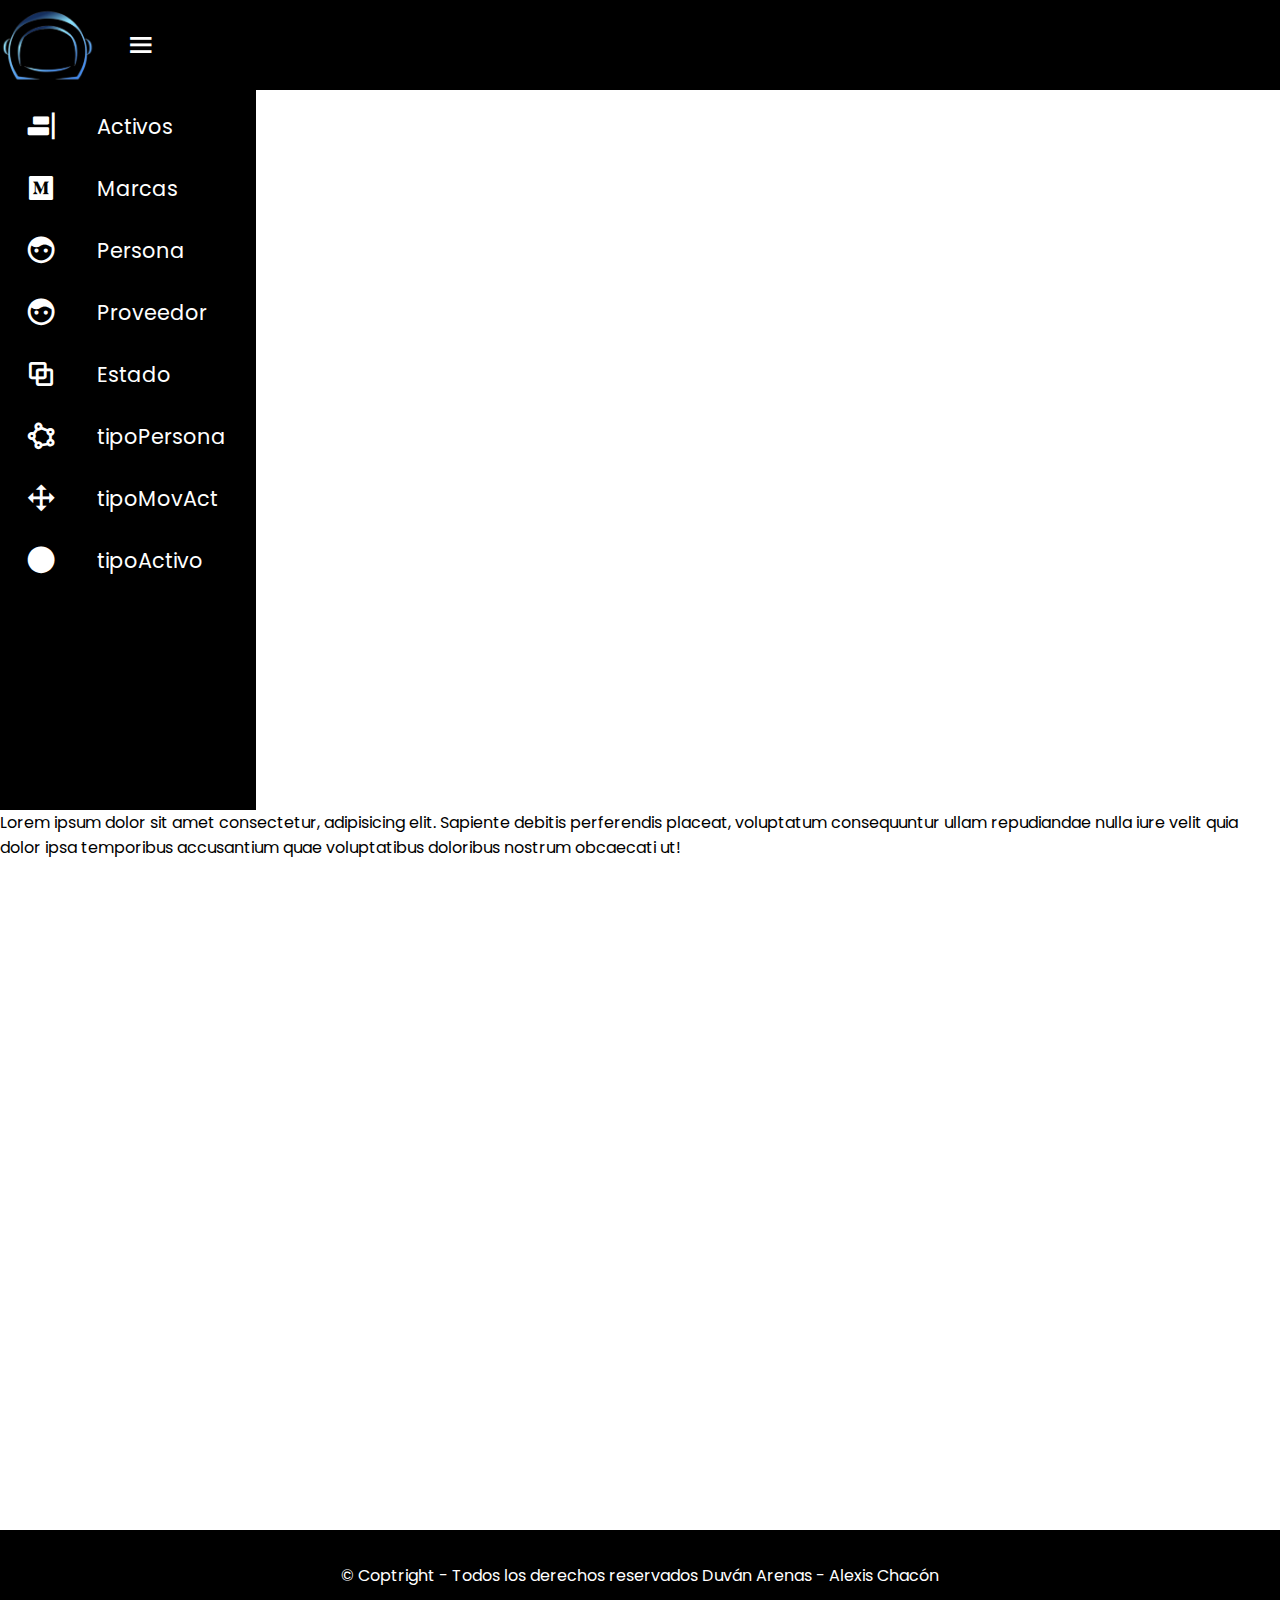
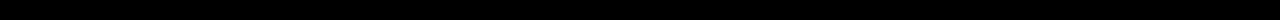
==== index.html @ f32b75f4 "feat: :sparkles: WebComponent, opción seleccionada" ====
<!DOCTYPE html>
<html lang="en">
  <head>
    <meta charset="UTF-8" />
    <meta name="viewport" content="width=device-width, initial-scale=1.0" />
    <!-- <link rel="stylesheet" href="css/style.css" />
    <link
      href="https://unpkg.com/boxicons@2.1.4/css/boxicons.min.css"
      rel="stylesheet"
    /> -->
    <link
      rel="shortcut icon"
      href="storage/imgs/favicon.png"
      type="image/x-icon"
    />
    <script src="js/app.js" type="module" defer></script>
    <title>Gestion de activos</title>
  </head>
  <body>
      <menu-navegacion></menu-navegacion>
      <main class="main">
        Lorem ipsum dolor sit amet consectetur, adipisicing elit. Sapiente
        debitis perferendis placeat, voluptatum consequuntur ullam repudiandae
        nulla iure velit quia dolor ipsa temporibus accusantium quae
        voluptatibus doloribus nostrum obcaecati ut!
      </main>
    </div>

    <footer-principal></footer-principal>
  </body>
</html>
---- css/style.css ----
@import url('https://fonts.googleapis.com/css2?family=Poppins:wght@100;200&display=swap');

* {
    margin: 0;
    padding: 0;
}

body {
    font-family: 'Poppins';
}

.menuLateral {
    display: flex;
    flex-direction: row;
}

header {
    width: 100vw;
    height: 10vh;
    font-size: 1rem;
    display: flex;
    flex-direction: row;
    justify-content: flex-start;
    align-items: center;
    background-color: black;
}

header h1 {
    margin-left: 15px;
}

header img {
    object-fit: contain;
    height: 90%;
    /* width: 100%; */
}

.menu {
    justify-self: flex-start;
    font-size: 2rem;
    color: #FFF;
    margin-left: 30px;
    /* color: #004573; */
}

body .nav:hover {
    width: 20vw;
}

#btnMenu:hover {
    scale: 1.1;
    cursor: pointer;
}

.nav.active {
    width: 6vw;
}

ul li{
    list-style: none;
    
}

ul a {
    text-decoration: none;
    display: flex;
    flex-direction: row;
    justify-content: flex-start;
    align-items: center;
    padding: 10px 15px 10px 15px;
    margin: 10px;
    border-radius: 5px;
    /* color: #1988d3; */
}

ul i {
    font-size: 2rem;
    margin-right: 40px;
    
}

li a:hover {
    background-color: #1988d3;
    color: #FFF6E9;
}

ul p {
    font-size: 1.3rem;
}

nav {
    /* margin-left: 20px; */
    display: flex;
    flex-direction: column;
    justify-content: flex-start;
    align-items: flex-start;
    height: 80vh;
    overflow: hidden;
    transition: all 0.5s linear;
    width: 20vw;
    background-color: black;
}

.admin {
    display: flex;
    flex-direction: column;
    justify-content: center;
    align-items: center;
    margin-left: 10px;
}

.admin i{
    font-size: 2rem;
}

main {
    width: 100%;
    height: 80vh;
}

.hidden {
    display: none;
}

.contenidoLista {
    color: #FFF;
}

footer {
    background-color: black;
    color: #FFF;
    height: 10vh;
    display: flex;
    flex-direction: row;
    justify-content: center;
    align-items: center;
    font-size: 1rem;
    text-align: center;
}

@media (max-width: 768px) {
    nav {
        margin-top: 10vh;
        position: fixed;
        display: flex;
        align-items: center;
        top: 0;
        left: 0;
        width: 100%;
        transform: translateX(100%);
        transition: transform 0.3s;
        /* padding: 10em; */
        background-color: rgba(0, 0, 0, 0.823);
        height: 80vh;
        z-index: 100;
        flex-direction: column;
    }

    .nav.active {
        transform: translateX(0);
        width: 100vw;
    }

    body .nav:hover {
        width: 100vw;
    }

    li a:hover {
        background-color: #1988d3;
        color: #FFF6E9;
    }
}
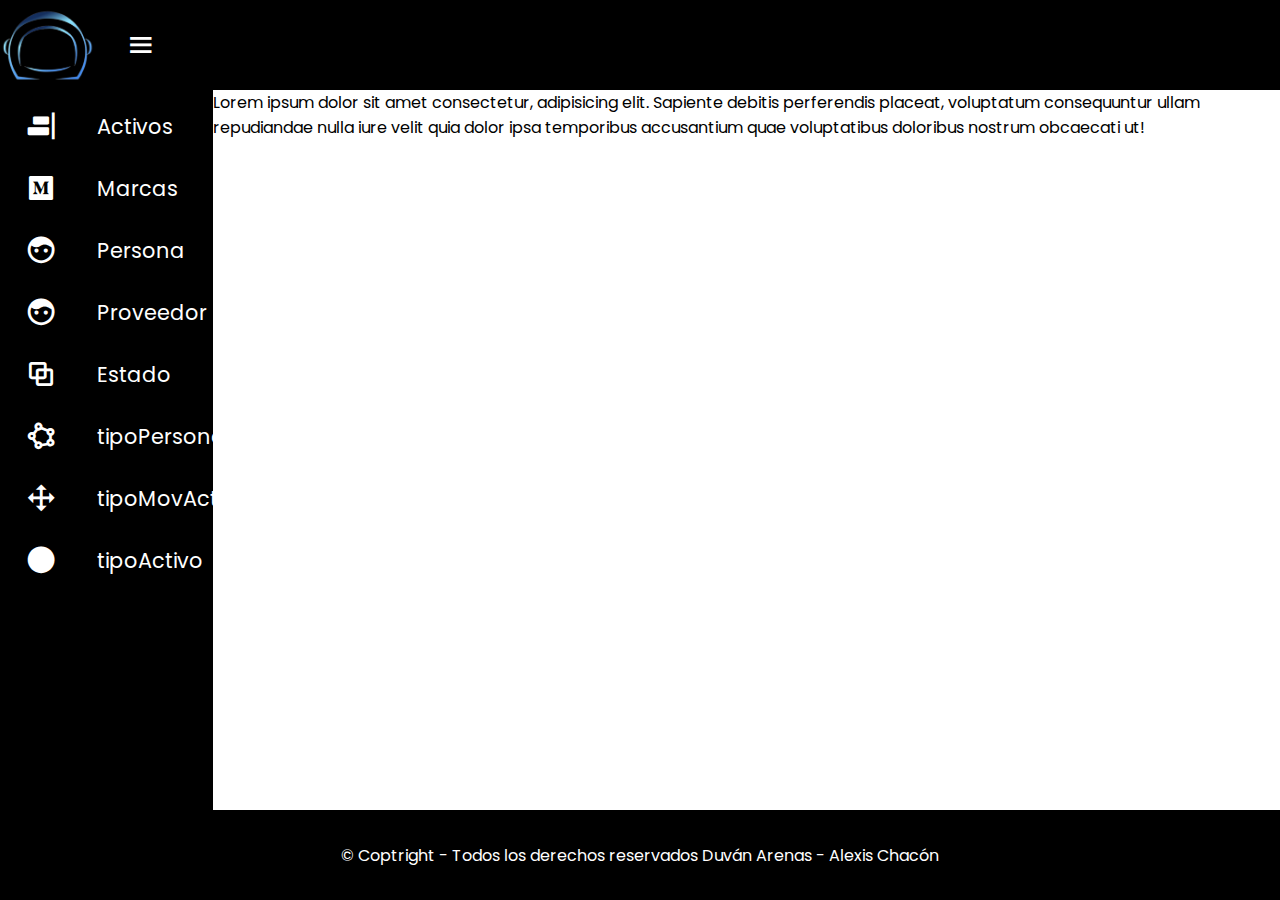
==== commit 75ea8584: "feat: :sparkles: Arreglo del menuLateral del webcomponent" ====
--- a/index.html
+++ b/index.html
@@ -17,14 +17,18 @@
     <title>Gestion de activos</title>
   </head>
   <body>
-      <menu-navegacion></menu-navegacion>
-      <main class="main">
+    <div class="menuLateral">
+      
+    </div>
+      <menu-navegacion>
+      </menu-navegacion>
+      <!-- <main class="main">
         Lorem ipsum dolor sit amet consectetur, adipisicing elit. Sapiente
         debitis perferendis placeat, voluptatum consequuntur ullam repudiandae
         nulla iure velit quia dolor ipsa temporibus accusantium quae
         voluptatibus doloribus nostrum obcaecati ut!
-      </main>
-    </div>
+      </main> -->
+    <!-- </div> -->
 
     <footer-principal></footer-principal>
   </body>
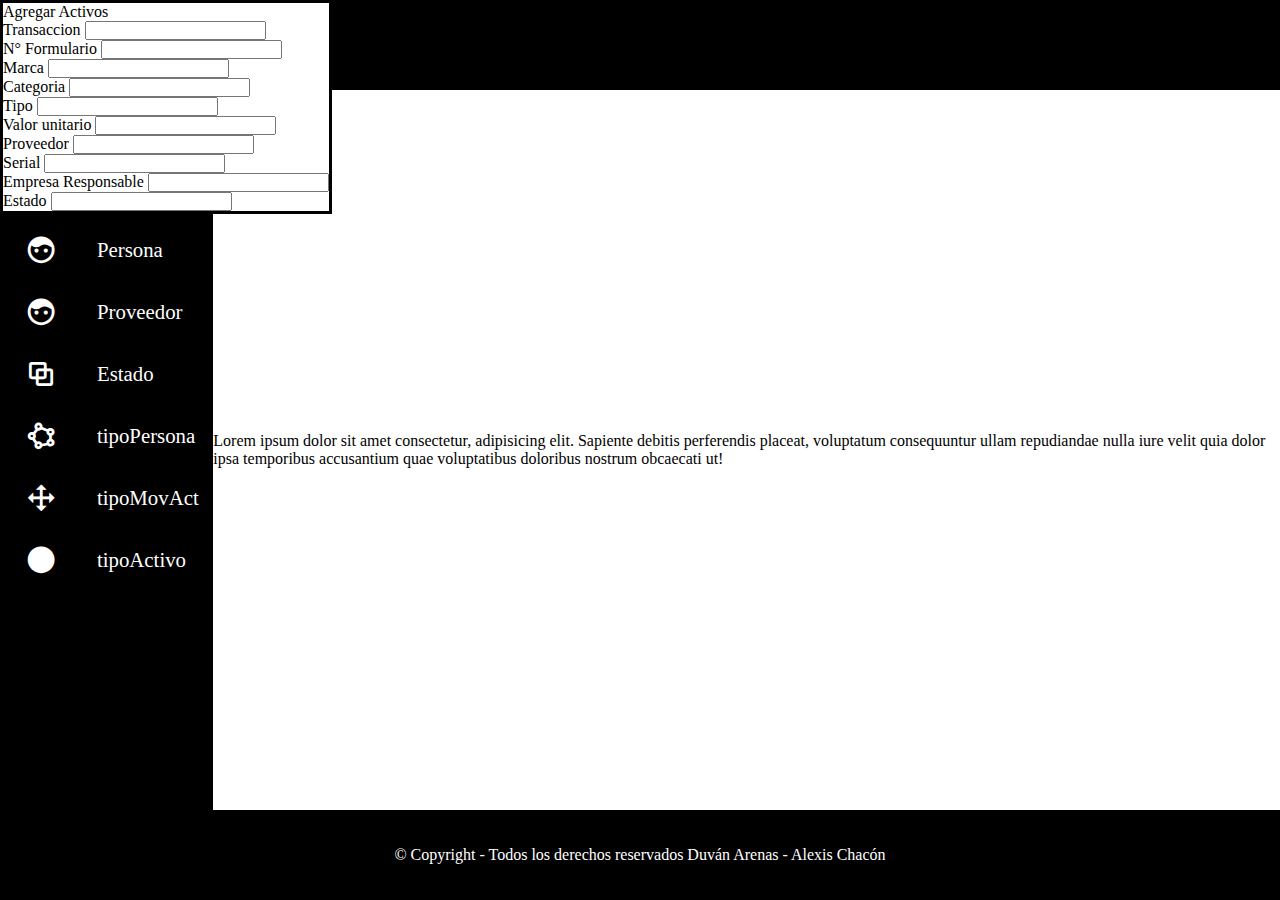
==== commit 8a6ce4b1: "styles: :lipstick: Creación de modal" ====
--- a/index.html
+++ b/index.html
@@ -17,6 +17,58 @@
     <title>Gestion de activos</title>
   </head>
   <body>
+
+    <dialog class="ventanaAgregar">
+      <section>
+        <span>Agregar Activos</span>
+        <form action="">
+          
+          <ul>
+            <li>
+              <label for="transactionCod">Transaccion</label>
+              <input type="text" id="transactionCod" name="transactionCod" />
+            </li>
+            <li>
+              <label for="formNumber">N° Formulario</label>
+              <input type="text" id="formNumber" name="formNumber" />
+            </li>
+            <li>
+              <label for="brandId">Marca</label>
+              <input type="text" id="brandId" name="brandId" />
+            </li>
+            <li>
+              <label for="categoryId">Categoria</label>
+              <input type="text" id="categoryId" name="categoryId" />
+            </li>
+            <li>
+              <label for="typeId">Tipo</label>
+              <input type="text" id="typeId" name="typeId" />
+            </li>
+            <li>
+              <label for="unitValue">Valor unitario</label>
+              <input type="text" id="unitValue" name="unitValue" />
+            </li>
+            <li>
+              <label for="supplierId">Proveedor</label>
+              <input type="text" id="supplierId" name="supplierId" />
+            </li>
+            <li>
+              <label for="serialNumber">Serial</label>
+              <input type="text" id="serialNumber" name="serialNumber" />
+            </li>
+            <li>
+              <label for="companyInChargeId">Empresa Responsable</label>
+              <input type="text" id="companyInChargeId" name="companyInChargeId" />
+            </li>
+            <li>
+              <label for="statusId">Estado</label>
+              <input type="text" id="statusId" name="statusId" />
+            </li>
+          </ul>
+        </form>
+      </section>
+    </dialog>
+
     <div class="menuLateral">
       
     </div>
@@ -29,7 +81,7 @@
         voluptatibus doloribus nostrum obcaecati ut!
       </main> -->
     <!-- </div> -->
-
+    <!-- <tabla-activos></tabla-activos> -->
     <footer-principal></footer-principal>
   </body>
 </html>
--- a/css/style.css
+++ b/css/style.css
@@ -5,16 +5,16 @@
     padding: 0;
 }
 
-body {
+/* body {
     font-family: 'Poppins';
-}
+} */
 
 .menuLateral {
     display: flex;
     flex-direction: row;
 }
 
-header {
+.header {
     width: 100vw;
     height: 10vh;
     font-size: 1rem;
@@ -25,11 +25,11 @@
     background-color: black;
 }
 
-header h1 {
+.header h1 {
     margin-left: 15px;
 }
 
-header img {
+.header img {
     object-fit: contain;
     height: 90%;
     /* width: 100%; */
@@ -116,6 +116,11 @@
 main {
     width: 100%;
     height: 80vh;
+    /* background-color: #1988d3; */
+    display: flex;
+    justify-content: center;
+    align-items: center;
+    position: relative;
 }
 
 .hidden {
@@ -136,6 +141,7 @@
     align-items: center;
     font-size: 1rem;
     text-align: center;
+    width: 100%;
 }
 
 @media (max-width: 768px) {
@@ -169,4 +175,8 @@
         background-color: #1988d3;
         color: #FFF6E9;
     }
+}
+
+.ventanaAgregar {
+    display: block;
 }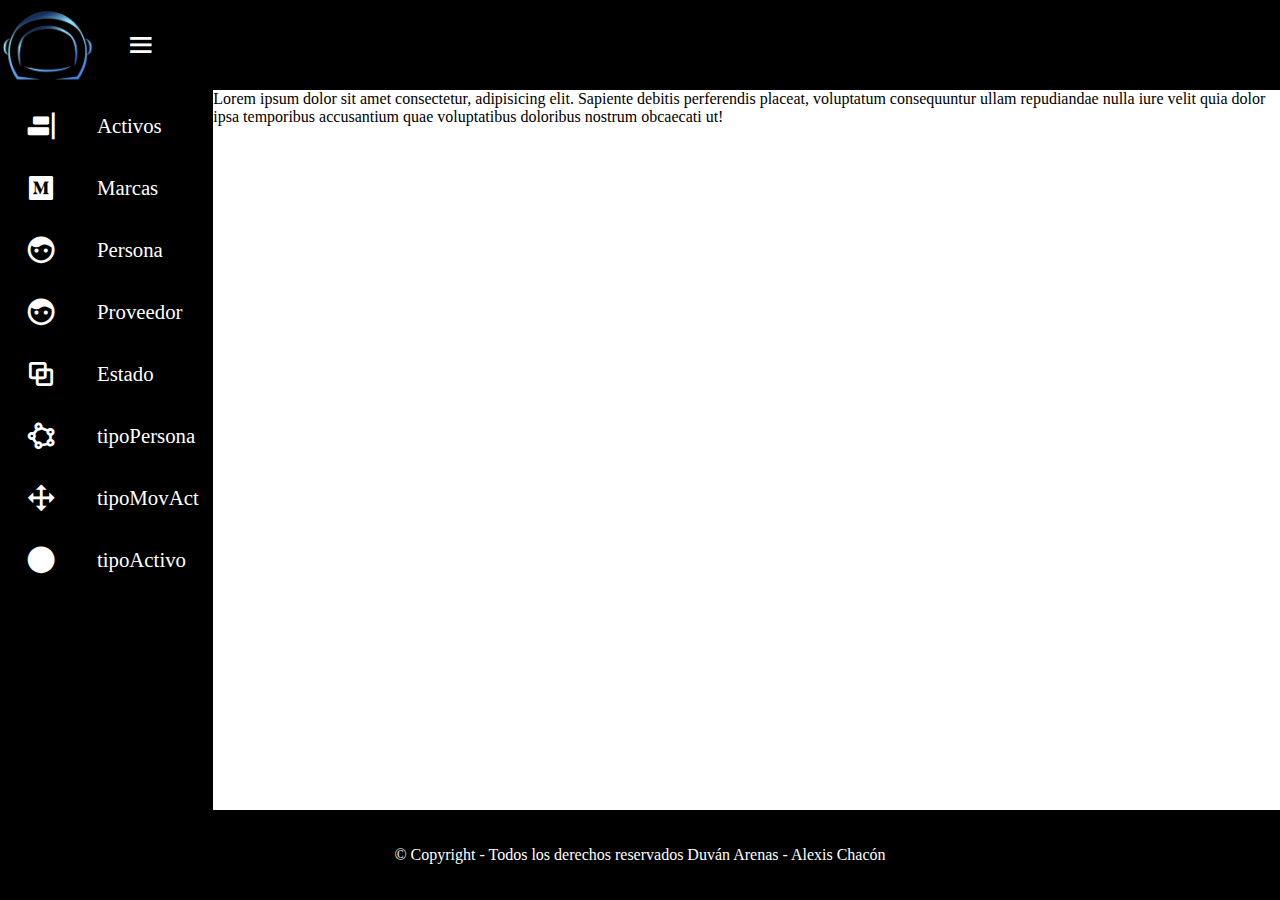
==== commit 0b42c7fa: "feat: :sparkles: Cambio en el nombre de carpetas de webComponents" ====
--- a/index.html
+++ b/index.html
@@ -18,7 +18,7 @@
   </head>
   <body>
 
-    <dialog class="ventanaAgregar">
+    <!-- <dialog class="ventanaAgregar">
       <section>
         <span>Agregar Activos</span>
         <form action="">
@@ -67,7 +67,7 @@
           </ul>
         </form>
       </section>
-    </dialog>
+    </dialog> -->
 
     <div class="menuLateral">
       
--- a/css/style.css
+++ b/css/style.css
@@ -115,12 +115,12 @@
 
 main {
     width: 100%;
-    height: 80vh;
-    /* background-color: #1988d3; */
-    display: flex;
+    height: auto;
+    background-color: white;
+    /* display: flex;
     justify-content: center;
-    align-items: center;
-    position: relative;
+    align-items: center; 
+    position: relative; */
 }
 
 .hidden {
@@ -155,7 +155,6 @@
         width: 100%;
         transform: translateX(100%);
         transition: transform 0.3s;
-        /* padding: 10em; */
         background-color: rgba(0, 0, 0, 0.823);
         height: 80vh;
         z-index: 100;
@@ -177,6 +176,6 @@
     }
 }
 
-.ventanaAgregar {
+/* .ventanaAgregar {
     display: block;
-}+} */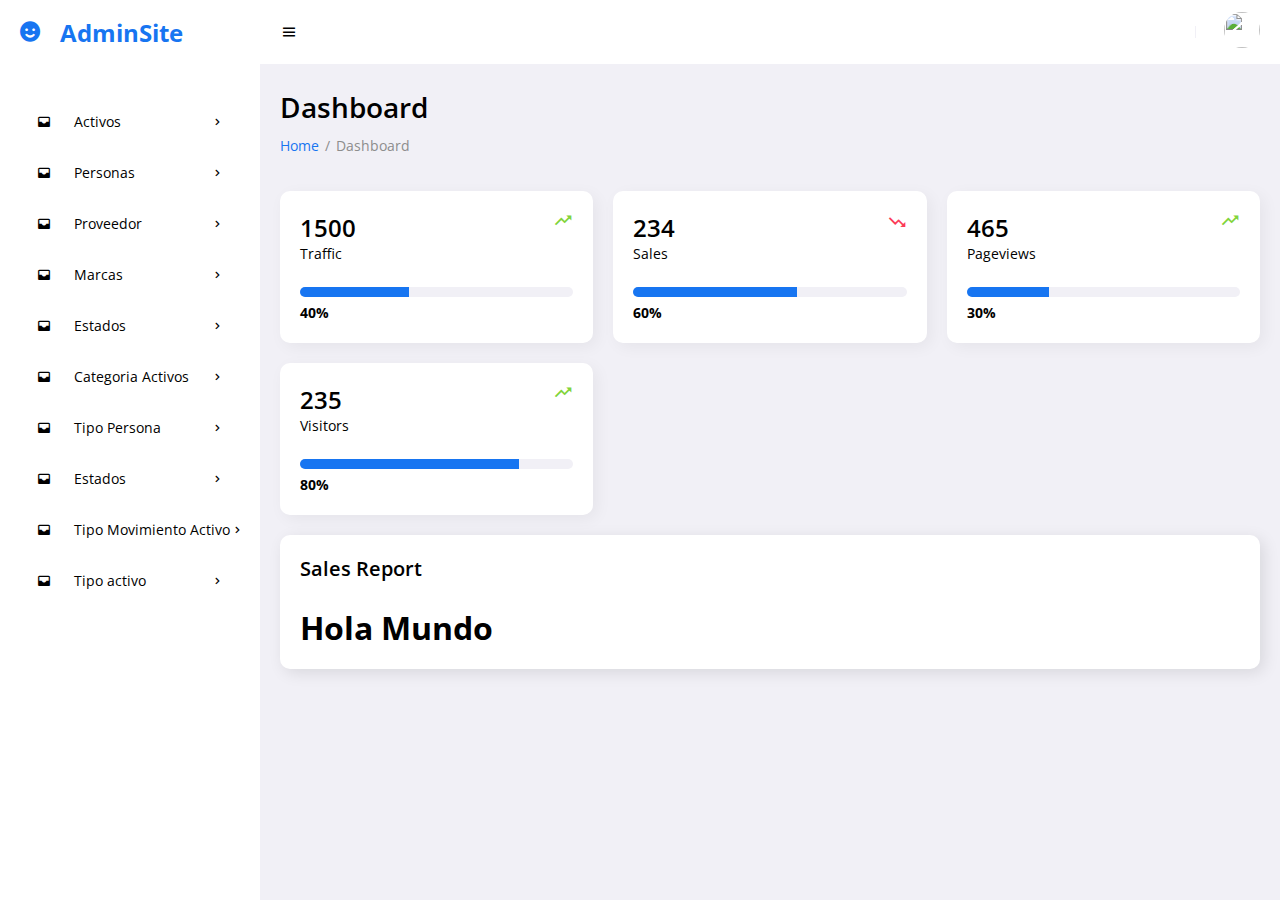
==== commit 9601189c: "feat: :lipstick: Nuevo Menú" ====
--- a/index.html
+++ b/index.html
@@ -3,85 +3,244 @@
   <head>
     <meta charset="UTF-8" />
     <meta name="viewport" content="width=device-width, initial-scale=1.0" />
-    <!-- <link rel="stylesheet" href="css/style.css" />
+    <!-- <link rel="stylesheet" href="css/style.css" /> -->
     <link
       href="https://unpkg.com/boxicons@2.1.4/css/boxicons.min.css"
       rel="stylesheet"
-    /> -->
+    />
     <link
       rel="shortcut icon"
       href="storage/imgs/favicon.png"
       type="image/x-icon"
     />
-    <script src="js/app.js" type="module" defer></script>
+    <link rel="stylesheet" href="css/menu.css" />
+    <!-- <script src="js/app.js" type="module" defer></script> -->
+    <script src="js/menu.js" defer></script>
     <title>Gestion de activos</title>
   </head>
   <body>
+    <section id="sidebar">
+      <a href="#" class="brand"><i class="bx bxs-smile icon"></i> AdminSite</a>
+      <ul class="side-menu">
+        <!-- <li>
+          <a href="#" class="active"
+            ><i class="bx bxs-dashboard icon"></i> Dashboard</a>
+        </li> -->
+        <li>
+          <a href="#"
+            ><i class="bx bxs-inbox icon"></i> Activos
+            <i class="bx bx-chevron-right icon-right"></i
+          ></a>
+          <ul class="side-dropdown">
+            <li><a href="#">Agregar</a></li>
+            <li><a href="#">Editar</a></li>
+            <li><a href="#">Eliminar</a></li>
+            <li><a href="#">Buscar</a></li>
+          </ul>
+        </li>
+        <li>
+          <a href="#"
+            ><i class="bx bxs-inbox icon"></i> Personas
+            <i class="bx bx-chevron-right icon-right"></i
+          ></a>
+          <ul class="side-dropdown">
+            <li><a href="#">Agregar</a></li>
+            <li><a href="#">Editar</a></li>
+            <li><a href="#">Eliminar</a></li>
+            <li><a href="#">Buscar</a></li>
+          </ul>
+        </li>
+        <li>
+          <a href="#"
+            ><i class="bx bxs-inbox icon"></i> Proveedor
+            <i class="bx bx-chevron-right icon-right"></i
+          ></a>
+          <ul class="side-dropdown">
+            <li><a href="#">Agregar</a></li>
+            <li><a href="#">Editar</a></li>
+            <li><a href="#">Eliminar</a></li>
+            <li><a href="#">Buscar</a></li>
+          </ul>
+        </li>
+        <li>
+          <a href="#"
+            ><i class="bx bxs-inbox icon"></i> Marcas
+            <i class="bx bx-chevron-right icon-right"></i
+          ></a>
+          <ul class="side-dropdown">
+            <li><a href="#">Agregar</a></li>
+            <li><a href="#">Editar</a></li>
+            <li><a href="#">Eliminar</a></li>
+            <li><a href="#">Buscar</a></li>
+          </ul>
+        </li>
+        <li>
+          <a href="#"
+            ><i class="bx bxs-inbox icon"></i> Estados
+            <i class="bx bx-chevron-right icon-right"></i
+          ></a>
+          <ul class="side-dropdown">
+            <li><a href="#">Agregar</a></li>
+            <li><a href="#">Editar</a></li>
+            <li><a href="#">Eliminar</a></li>
+            <li><a href="#">Buscar</a></li>
+          </ul>
+        </li>
+        <li>
+          <a href="#"
+            ><i class="bx bxs-inbox icon"></i> Categoria Activos
+            <i class="bx bx-chevron-right icon-right"></i
+          ></a>
+          <ul class="side-dropdown">
+            <li><a href="#">Agregar</a></li>
+            <li><a href="#">Editar</a></li>
+            <li><a href="#">Eliminar</a></li>
+            <li><a href="#">Buscar</a></li>
+          </ul>
+        </li>
+        <li>
+          <a href="#"
+            ><i class="bx bxs-inbox icon"></i> Tipo Persona
+            <i class="bx bx-chevron-right icon-right"></i
+          ></a>
+          <ul class="side-dropdown">
+            <li><a href="#">Agregar</a></li>
+            <li><a href="#">Editar</a></li>
+            <li><a href="#">Eliminar</a></li>
+            <li><a href="#">Buscar</a></li>
+          </ul>
+        </li>
+        <li>
+          <a href="#"
+            ><i class="bx bxs-inbox icon"></i> Estados
+            <i class="bx bx-chevron-right icon-right"></i
+          ></a>
+          <ul class="side-dropdown">
+            <li><a href="#">Agregar</a></li>
+            <li><a href="#">Editar</a></li>
+            <li><a href="#">Eliminar</a></li>
+            <li><a href="#">Buscar</a></li>
+          </ul>
+        </li>
+        <li>
+          <a href="#"
+            ><i class="bx bxs-inbox icon"></i> Tipo Movimiento Activo
+            <i class="bx bx-chevron-right icon-right"></i
+          ></a>
+          <ul class="side-dropdown">
+            <li><a href="#">Agregar</a></li>
+            <li><a href="#">Editar</a></li>
+            <li><a href="#">Eliminar</a></li>
+            <li><a href="#">Buscar</a></li>
+          </ul>
+        </li>
+        <li>
+          <a href="#"
+            ><i class="bx bxs-inbox icon"></i> Tipo activo
+            <i class="bx bx-chevron-right icon-right"></i
+          ></a>
+          <ul class="side-dropdown">
+            <li><a href="#">Agregar</a></li>
+            <li><a href="#">Editar</a></li>
+            <li><a href="#">Eliminar</a></li>
+            <li><a href="#">Buscar</a></li>
+          </ul>
+        </li>
+      </ul>
+    </section>
+    <section id="content">
+      <!-- NAVBAR -->
+      <nav>
+        <i class="bx bx-menu toggle-sidebar"></i>
+        <form action="#"></form>
 
-    <!-- <dialog class="ventanaAgregar">
-      <section>
-        <span>Agregar Activos</span>
-        <form action="">
-          
-          <ul>
+        <span class="divider"></span>
+        <div class="profile">
+          <img
+            src="https://images.unsplash.com/photo-1517841905240-472988babdf9?ixid=MnwxMjA3fDB8MHxzZWFyY2h8NHx8cGVvcGxlfGVufDB8fDB8fA%3D%3D&ixlib=rb-1.2.1&auto=format&fit=crop&w=500&q=60"
+            alt=""
+          />
+          <ul class="profile-link">
             <li>
-              <label for="transactionCod">Transaccion</label>
-              <input type="text" id="transactionCod" name="transactionCod" />
+              <a href="#"><i class="bx bxs-user-circle icon"></i> Profile</a>
             </li>
             <li>
-              <label for="formNumber">N° Formulario</label>
-              <input type="text" id="formNumber" name="formNumber" />
+              <a href="#"><i class="bx bxs-cog"></i> Settings</a>
             </li>
             <li>
-              <label for="brandId">Marca</label>
-              <input type="text" id="brandId" name="brandId" />
+              <a href="#"><i class="bx bxs-log-out-circle"></i> Logout</a>
             </li>
-            <li>
-              <label for="categoryId">Categoria</label>
-              <input type="text" id="categoryId" name="categoryId" />
-            </li>
-            <li>
-              <label for="typeId">Tipo</label>
-              <input type="text" id="typeId" name="typeId" />
-            </li>
-            <li>
-              <label for="unitValue">Valor unitario</label>
-              <input type="text" id="unitValue" name="unitValue" />
-            </li>
-            <li>
-              <label for="supplierId">Proveedor</label>
-              <input type="text" id="supplierId" name="supplierId" />
-            </li>
-            <li>
-              <label for="serialNumber">Serial</label>
-              <input type="text" id="serialNumber" name="serialNumber" />
-            </li>
-            <li>
-              <label for="companyInChargeId">Empresa Responsable</label>
-              <input type="text" id="companyInChargeId" name="companyInChargeId" />
-            </li>
-            <li>
-              <label for="statusId">Estado</label>
-              <input type="text" id="statusId" name="statusId" />
-            </li>
-          </ul>
-        </form>
-      </section>
-    </dialog> -->
+          </ul>
+        </div>
+      </nav>
+      <!-- NAVBAR -->
 
-    <div class="menuLateral">
-      
-    </div>
-      <menu-navegacion>
-      </menu-navegacion>
-      <!-- <main class="main">
-        Lorem ipsum dolor sit amet consectetur, adipisicing elit. Sapiente
-        debitis perferendis placeat, voluptatum consequuntur ullam repudiandae
-        nulla iure velit quia dolor ipsa temporibus accusantium quae
-        voluptatibus doloribus nostrum obcaecati ut!
-      </main> -->
-    <!-- </div> -->
-    <!-- <tabla-activos></tabla-activos> -->
-    <footer-principal></footer-principal>
+      <!-- MAIN -->
+      <main>
+        <h1 class="title">Dashboard</h1>
+        <ul class="breadcrumbs">
+          <li><a href="#">Home</a></li>
+          <li class="divider">/</li>
+          <li><a href="#" class="active">Dashboard</a></li>
+        </ul>
+        <div class="info-data">
+          <div class="card">
+            <div class="head">
+              <div>
+                <h2>1500</h2>
+                <p>Traffic</p>
+              </div>
+              <i class="bx bx-trending-up icon"></i>
+            </div>
+            <span class="progress" data-value="40%"></span>
+            <span class="label">40%</span>
+          </div>
+          <div class="card">
+            <div class="head">
+              <div>
+                <h2>234</h2>
+                <p>Sales</p>
+              </div>
+              <i class="bx bx-trending-down icon down"></i>
+            </div>
+            <span class="progress" data-value="60%"></span>
+            <span class="label">60%</span>
+          </div>
+          <div class="card">
+            <div class="head">
+              <div>
+                <h2>465</h2>
+                <p>Pageviews</p>
+              </div>
+              <i class="bx bx-trending-up icon"></i>
+            </div>
+            <span class="progress" data-value="30%"></span>
+            <span class="label">30%</span>
+          </div>
+          <div class="card">
+            <div class="head">
+              <div>
+                <h2>235</h2>
+                <p>Visitors</p>
+              </div>
+              <i class="bx bx-trending-up icon"></i>
+            </div>
+            <span class="progress" data-value="80%"></span>
+            <span class="label">80%</span>
+          </div>
+        </div>
+        <div class="data">
+          <div class="content-data">
+            <div class="head">
+              <h3>Sales Report</h3>
+            </div>
+            <!-- conteido -->
+            <h1>Hola Mundo</h1>
+          </div>
+        </div>
+      </main>
+      <!-- MAIN -->
+    </section>
+    <!-- <footer-principal></footer-principal> -->
   </body>
 </html>
--- a/css/menu.css
+++ b/css/menu.css
@@ -0,0 +1,598 @@
+@import url('https://fonts.googleapis.com/css2?family=Open+Sans:wght@400;500;600;700&display=swap');
+
+* {
+	font-family: 'Open Sans', sans-serif;
+	margin: 0;
+	padding: 0;
+	box-sizing: border-box;
+}
+
+:root {
+	--grey: #F1F0F6;
+	--dark-grey: #8D8D8D;
+	--light: #fff;
+	--dark: #000;
+	--green: #81D43A;
+	--light-green: #E3FFCB;
+	--blue: #1775F1;
+	--light-blue: #D0E4FF;
+	--dark-blue: #0C5FCD;
+	--red: #FC3B56;
+}
+
+html {
+	overflow-x: hidden;
+}
+
+body {
+	background: var(--grey);
+	overflow-x: hidden;
+}
+
+a {
+	text-decoration: none;
+}
+
+li {
+	list-style: none;
+}
+
+
+
+
+
+
+
+/* SIDEBAR */
+#sidebar {
+	position: fixed;
+	max-width: 260px;
+	width: 100%;
+	background: var(--light);
+	top: 0;
+	left: 0;
+	height: 100%;
+	overflow-y: auto;
+	scrollbar-width: none;
+	transition: all .3s ease;
+	z-index: 200;
+	overflow: scroll;
+}
+#sidebar.hide {
+	max-width: 60px;
+}
+#sidebar.hide:hover {
+	max-width: 260px;
+}
+#sidebar::-webkit-scrollbar {
+	display: none;
+}
+#sidebar .brand {
+	font-size: 24px;
+	display: flex;
+	align-items: center;
+	height: 64px;
+	font-weight: 700;
+	color: var(--blue);
+	position: sticky;
+	top: 0;
+	left: 0;
+	z-index: 100;
+	background: var(--light);
+	transition: all .3s ease;
+	padding: 0 6px;
+}
+#sidebar .icon {
+	min-width: 48px;
+	display: flex;
+	justify-content: center;
+	align-items: center;
+	margin-right: 6px;
+}
+#sidebar .icon-right {
+	margin-left: auto;
+	transition: all .3s ease;
+}
+#sidebar .side-menu {
+	margin: 36px 0;
+	padding: 0 20px;
+	transition: all .3s ease;
+}
+#sidebar.hide .side-menu {
+	padding: 0 6px;
+}
+#sidebar.hide:hover .side-menu {
+	padding: 0 20px;
+}
+#sidebar .side-menu a {
+	display: flex;
+	align-items: center;
+	font-size: 14px;
+	color: var(--dark);
+	padding: 12px 16px 12px 0;
+	transition: all .3s ease;
+	border-radius: 10px;
+	margin: 4px 0;
+	white-space: nowrap;
+}
+#sidebar .side-menu > li > a:hover {
+	background: var(--grey);
+}
+#sidebar .side-menu > li > a.active .icon-right {
+	transform: rotateZ(90deg);
+}
+#sidebar .side-menu > li > a.active,
+#sidebar .side-menu > li > a.active:hover {
+	background: var(--blue);
+	color: var(--light);
+}
+#sidebar .divider {
+	margin-top: 24px;
+	font-size: 12px;
+	text-transform: uppercase;
+	font-weight: 700;
+	color: var(--dark-grey);
+	transition: all .3s ease;
+	white-space: nowrap;
+}
+#sidebar.hide:hover .divider {
+	text-align: left;
+}
+#sidebar.hide .divider {
+	text-align: center;
+}
+#sidebar .side-dropdown {
+	padding-left: 54px;
+	max-height: 0;
+	overflow-y: hidden;
+	transition: all .15s ease;
+}
+#sidebar .side-dropdown.show {
+	max-height: 1000px;
+}
+#sidebar .side-dropdown a:hover {
+	color: var(--blue);
+}
+#sidebar .ads {
+	width: 100%;
+	padding: 20px;
+}
+#sidebar.hide .ads {
+	display: none;
+}
+#sidebar.hide:hover .ads {
+	display: block;
+}
+#sidebar .ads .wrapper {
+	background: var(--grey);
+	padding: 20px;
+	border-radius: 10px;
+}
+#sidebar .btn-upgrade {
+	font-size: 14px;
+	display: flex;
+	justify-content: center;
+	align-items: center;
+	padding: 12px 0;
+	color: var(--light);
+	background: var(--blue);
+	transition: all .3s ease;
+	border-radius: 5px;
+	font-weight: 600;
+	margin-bottom: 12px;
+}
+#sidebar .btn-upgrade:hover {
+	background: var(--dark-blue);
+}
+#sidebar .ads .wrapper p {
+	font-size: 12px;
+	color: var(--dark-grey);
+	text-align: center;
+}
+#sidebar .ads .wrapper p span {
+	font-weight: 700;
+}
+/* SIDEBAR */
+
+
+
+
+
+/* CONTENT */
+#content {
+	position: relative;
+	width: calc(100% - 260px);
+	left: 260px;
+	transition: all .3s ease;
+}
+#sidebar.hide + #content {
+	width: calc(100% - 60px);
+	left: 60px;
+}
+/* NAVBAR */
+nav {
+	background: var(--light);
+	height: 64px;
+	padding: 0 20px;
+	display: flex;
+	align-items: center;
+	grid-gap: 28px;
+	position: sticky;
+	top: 0;
+	left: 0;
+	z-index: 100;
+}
+nav .toggle-sidebar {
+	font-size: 18px;
+	cursor: pointer;
+}
+nav form {
+	max-width: 400px;
+	width: 100%;
+	margin-right: auto;
+}
+nav .form-group {
+	position: relative;
+}
+nav .form-group input {
+	width: 100%;
+	background: var(--grey);
+	border-radius: 5px;
+	border: none;
+	outline: none;
+	padding: 10px 36px 10px 16px;
+	transition: all .3s ease;
+}
+nav .form-group input:focus {
+	box-shadow: 0 0 0 1px var(--blue), 0 0 0 4px var(--light-blue);
+}
+nav .form-group .icon {
+	position: absolute;
+	top: 50%;
+	transform: translateY(-50%);
+	right: 16px;
+	color: var(--dark-grey);
+}
+nav .nav-link {
+	position: relative;
+}
+nav .nav-link .icon {
+	font-size: 18px;
+	color: var(--dark);
+}
+nav .nav-link .badge {
+	position: absolute;
+	top: -12px;
+	right: -12px;
+	width: 20px;
+	height: 20px;
+	border-radius: 50%;
+	border: 2px solid var(--light);
+	background: var(--red);
+	display: flex;
+	justify-content: center;
+	align-items: center;
+	color: var(--light);
+	font-size: 10px;
+	font-weight: 700;
+}
+nav .divider {
+	width: 1px;
+	background: var(--grey);
+	height: 12px;
+	display: block;
+}
+nav .profile {
+	position: relative;
+}
+nav .profile img {
+	width: 36px;
+	height: 36px;
+	border-radius: 50%;
+	object-fit: cover;
+	cursor: pointer;
+}
+nav .profile .profile-link {
+	position: absolute;
+	top: calc(100% + 10px);
+	right: 0;
+	background: var(--light);
+	padding: 10px 0;
+	box-shadow: 4px 4px 16px rgba(0, 0, 0, .1);
+	border-radius: 10px;
+	width: 160px;
+	opacity: 0;
+	pointer-events: none;
+	transition: all .3s ease;
+}
+nav .profile .profile-link.show {
+	opacity: 1;
+	pointer-events: visible;
+	top: 100%;
+}
+nav .profile .profile-link a {
+	padding: 10px 16px;
+	display: flex;
+	grid-gap: 10px;
+	font-size: 14px;
+	color: var(--dark);
+	align-items: center;
+	transition: all .3s ease;
+}
+nav .profile .profile-link a:hover {
+	background: var(--grey);
+}
+/* NAVBAR */
+
+
+
+/* MAIN */
+main {
+	width: 100%;
+	padding: 24px 20px 20px 20px;
+}
+main .title {
+	font-size: 28px;
+	font-weight: 600;
+	margin-bottom: 10px;
+}
+main .breadcrumbs {
+	display: flex;
+	grid-gap: 6px;
+}
+main .breadcrumbs li,
+main .breadcrumbs li a {
+	font-size: 14px;
+}
+main .breadcrumbs li a {
+	color: var(--blue);
+}
+main .breadcrumbs li a.active,
+main .breadcrumbs li.divider {
+	color: var(--dark-grey);
+	pointer-events: none;
+}
+main .info-data {
+	margin-top: 36px;
+	display: grid;
+	grid-template-columns: repeat(auto-fit, minmax(240px, 1fr));
+	grid-gap: 20px;
+}
+main .info-data .card {
+	padding: 20px;
+	border-radius: 10px;
+	background: var(--light);
+	box-shadow: 4px 4px 16px rgba(0, 0, 0, .05);
+}
+main .card .head {
+	display: flex;
+	justify-content: space-between;
+	align-items: flex-start;
+}
+main .card .head h2 {
+	font-size: 24px;
+	font-weight: 600;
+}
+main .card .head p {
+	font-size: 14px;
+}
+main .card .head .icon {
+	font-size: 20px;
+	color: var(--green);
+}
+main .card .head .icon.down {
+	color: var(--red);
+}
+main .card .progress {
+	display: block;
+	margin-top: 24px;
+	height: 10px;
+	width: 100%;
+	border-radius: 10px;
+	background: var(--grey);
+	overflow-y: hidden;
+	position: relative;
+	margin-bottom: 4px;
+}
+main .card .progress::before {
+	content: '';
+	position: absolute;
+	top: 0;
+	left: 0;
+	height: 100%;
+	background: var(--blue);
+	width: var(--value);
+}
+main .card .label {
+	font-size: 14px;
+	font-weight: 700;
+}
+main .data {
+	display: flex;
+	grid-gap: 20px;
+	margin-top: 20px;
+	flex-wrap: wrap;
+}
+main .data .content-data {
+	flex-grow: 1;
+	flex-basis: 400px;
+	padding: 20px;
+	background: var(--light);
+	border-radius: 10px;
+	box-shadow: 4px 4px 16px rgba(0, 0, 0, .1);
+}
+main .content-data .head {
+	display: flex;
+	justify-content: space-between;
+	align-items: center;
+	margin-bottom: 24px;
+}
+main .content-data .head h3 {
+	font-size: 20px;
+	font-weight: 600;
+}
+main .content-data .head .menu {
+	position: relative;
+	display: flex;
+	justify-content: center;
+	align-items: center;
+}
+main .content-data .head .menu .icon {
+	cursor: pointer;
+}
+main .content-data .head .menu-link {
+	position: absolute;
+	top: calc(100% + 10px);
+	right: 0;
+	width: 140px;
+	background: var(--light);
+	border-radius: 10px;
+	box-shadow: 4px 4px 16px rgba(0, 0, 0, .1);
+	padding: 10px 0;
+	z-index: 100;
+	opacity: 0;
+	pointer-events: none;
+	transition: all .3s ease;
+}
+main .content-data .head .menu-link.show {
+	top: 100%;
+	opacity: 1;
+	pointer-events: visible;
+}
+main .content-data .head .menu-link a {
+	display: block;
+	padding: 6px 16px;
+	font-size: 14px;
+	color: var(--dark);
+	transition: all .3s ease;
+}
+main .content-data .head .menu-link a:hover {
+	background: var(--grey);
+}
+main .content-data .chart {
+	width: 100%;
+	max-width: 100%;
+	overflow-x: auto;
+	scrollbar-width: none;
+}
+main .content-data .chart::-webkit-scrollbar {
+	display: none;
+}
+
+main .chat-box {
+	width: 100%;
+	max-height: 360px;
+	overflow-y: auto;
+	scrollbar-width: none;
+}
+main .chat-box::-webkit-scrollbar {
+	display: none;
+}
+main .chat-box .day {
+	text-align: center;
+	margin-bottom: 10px;
+}
+main .chat-box .day span {
+	display: inline-block;
+	padding: 6px 12px;
+	border-radius: 20px;
+	background: var(--light-blue);
+	color: var(--blue);
+	font-size: 12px;
+	font-weight: 600;
+}
+main .chat-box .msg img {
+	width: 28px;
+	height: 28px;
+	border-radius: 50%;
+	object-fit: cover;
+}
+main .chat-box .msg {
+	display: flex;
+	grid-gap: 6px;
+	align-items: flex-start;
+}
+main .chat-box .profile .username {
+	font-size: 14px;
+	font-weight: 600;
+	display: inline-block;
+	margin-right: 6px;
+}
+main .chat-box .profile .time {
+	font-size: 12px;
+	color: var(--dark-grey);
+}
+main .chat-box .chat p {
+	font-size: 14px;
+	padding: 6px 10px;
+	display: inline-block;
+	max-width: 400px;
+	line-height: 150%;
+}
+main .chat-box .msg:not(.me) .chat p {
+	border-radius: 0 5px 5px 5px;
+	background: var(--blue);
+	color: var(--light);
+}
+main .chat-box .msg.me {
+	justify-content: flex-end;
+}
+main .chat-box .msg.me .profile {
+	text-align: right;
+}
+main .chat-box .msg.me p {
+	background: var(--grey);
+	border-radius: 5px 0 5px 5px;
+}
+main form {
+	margin-top: 6px;
+}
+main .form-group {
+	width: 100%;
+	display: flex;
+	grid-gap: 10px;
+}
+main .form-group input {
+	flex-grow: 1;
+	padding: 10px 16px;
+	border-radius: 5px;
+	outline: none;
+	background: var(--grey);
+	border: none;
+	transition: all .3s ease;
+	width: 100%;
+}
+main .form-group input:focus {
+	box-shadow: 0 0 0 1px var(--blue), 0 0 0 4px var(--light-blue);
+}
+main .btn-send {
+	padding: 0 16px;
+	background: var(--blue);
+	border-radius: 5px;
+	color: var(--light);
+	cursor: pointer;
+	border: none;
+	transition: all .3s ease;
+}
+main .btn-send:hover {
+	background: var(--dark-blue);
+}
+/* MAIN */
+/* CONTENT */
+
+
+
+
+
+
+@media screen and (max-width: 768px) {
+	#content {
+		position: relative;
+		width: calc(100% - 60px);
+		transition: all .3s ease;
+	}
+	nav .nav-link,
+	nav .divider {
+		display: none;
+	}
+}
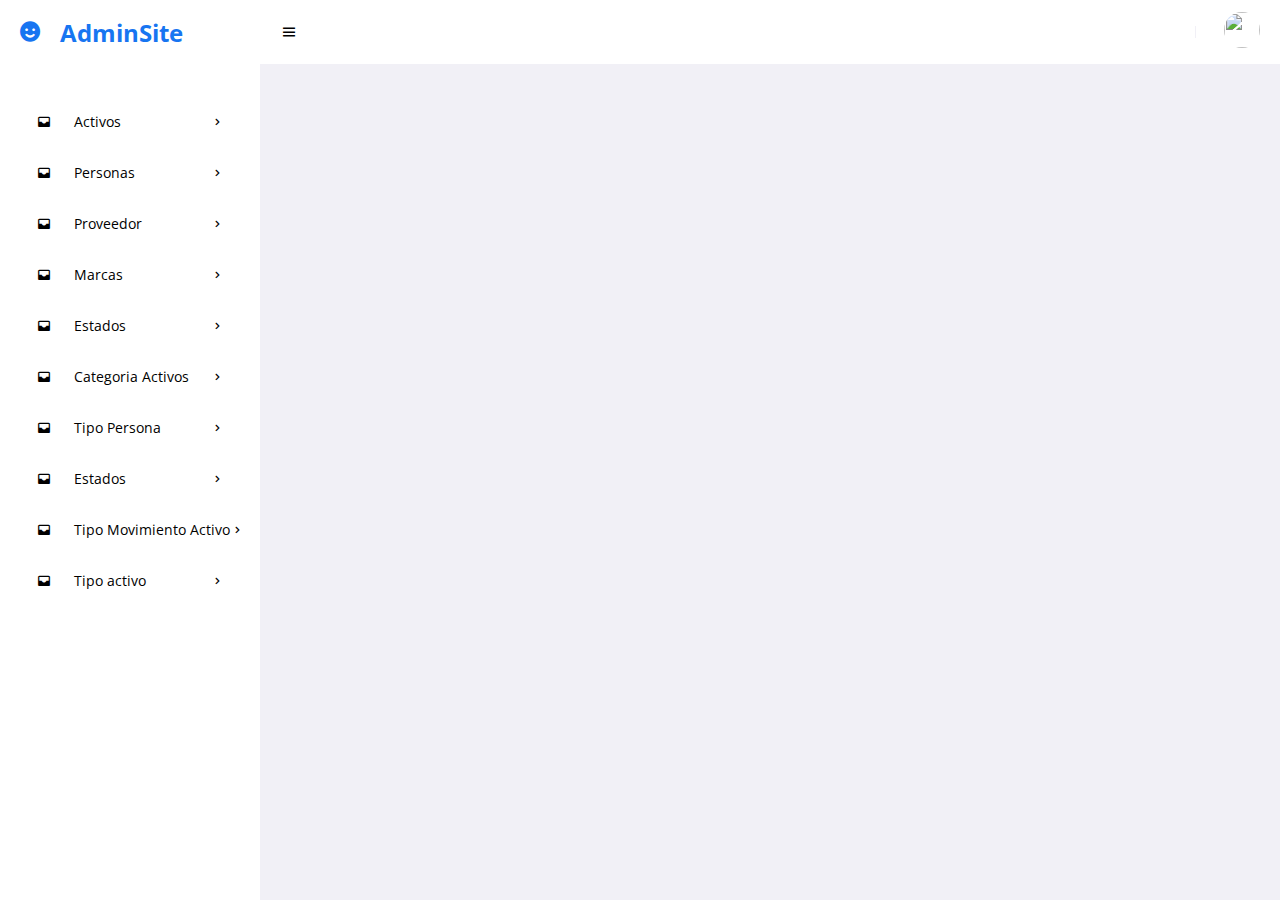
==== commit df0bbcf4: "feat: :sparkles: Web component principal" ====
--- a/index.html
+++ b/index.html
@@ -13,234 +13,12 @@
       href="storage/imgs/favicon.png"
       type="image/x-icon"
     />
-    <link rel="stylesheet" href="css/menu.css" />
-    <!-- <script src="js/app.js" type="module" defer></script> -->
+    <script src="js/app.js" type="module" defer></script>
     <script src="js/menu.js" defer></script>
     <title>Gestion de activos</title>
   </head>
   <body>
-    <section id="sidebar">
-      <a href="#" class="brand"><i class="bx bxs-smile icon"></i> AdminSite</a>
-      <ul class="side-menu">
-        <!-- <li>
-          <a href="#" class="active"
-            ><i class="bx bxs-dashboard icon"></i> Dashboard</a>
-        </li> -->
-        <li>
-          <a href="#"
-            ><i class="bx bxs-inbox icon"></i> Activos
-            <i class="bx bx-chevron-right icon-right"></i
-          ></a>
-          <ul class="side-dropdown">
-            <li><a href="#">Agregar</a></li>
-            <li><a href="#">Editar</a></li>
-            <li><a href="#">Eliminar</a></li>
-            <li><a href="#">Buscar</a></li>
-          </ul>
-        </li>
-        <li>
-          <a href="#"
-            ><i class="bx bxs-inbox icon"></i> Personas
-            <i class="bx bx-chevron-right icon-right"></i
-          ></a>
-          <ul class="side-dropdown">
-            <li><a href="#">Agregar</a></li>
-            <li><a href="#">Editar</a></li>
-            <li><a href="#">Eliminar</a></li>
-            <li><a href="#">Buscar</a></li>
-          </ul>
-        </li>
-        <li>
-          <a href="#"
-            ><i class="bx bxs-inbox icon"></i> Proveedor
-            <i class="bx bx-chevron-right icon-right"></i
-          ></a>
-          <ul class="side-dropdown">
-            <li><a href="#">Agregar</a></li>
-            <li><a href="#">Editar</a></li>
-            <li><a href="#">Eliminar</a></li>
-            <li><a href="#">Buscar</a></li>
-          </ul>
-        </li>
-        <li>
-          <a href="#"
-            ><i class="bx bxs-inbox icon"></i> Marcas
-            <i class="bx bx-chevron-right icon-right"></i
-          ></a>
-          <ul class="side-dropdown">
-            <li><a href="#">Agregar</a></li>
-            <li><a href="#">Editar</a></li>
-            <li><a href="#">Eliminar</a></li>
-            <li><a href="#">Buscar</a></li>
-          </ul>
-        </li>
-        <li>
-          <a href="#"
-            ><i class="bx bxs-inbox icon"></i> Estados
-            <i class="bx bx-chevron-right icon-right"></i
-          ></a>
-          <ul class="side-dropdown">
-            <li><a href="#">Agregar</a></li>
-            <li><a href="#">Editar</a></li>
-            <li><a href="#">Eliminar</a></li>
-            <li><a href="#">Buscar</a></li>
-          </ul>
-        </li>
-        <li>
-          <a href="#"
-            ><i class="bx bxs-inbox icon"></i> Categoria Activos
-            <i class="bx bx-chevron-right icon-right"></i
-          ></a>
-          <ul class="side-dropdown">
-            <li><a href="#">Agregar</a></li>
-            <li><a href="#">Editar</a></li>
-            <li><a href="#">Eliminar</a></li>
-            <li><a href="#">Buscar</a></li>
-          </ul>
-        </li>
-        <li>
-          <a href="#"
-            ><i class="bx bxs-inbox icon"></i> Tipo Persona
-            <i class="bx bx-chevron-right icon-right"></i
-          ></a>
-          <ul class="side-dropdown">
-            <li><a href="#">Agregar</a></li>
-            <li><a href="#">Editar</a></li>
-            <li><a href="#">Eliminar</a></li>
-            <li><a href="#">Buscar</a></li>
-          </ul>
-        </li>
-        <li>
-          <a href="#"
-            ><i class="bx bxs-inbox icon"></i> Estados
-            <i class="bx bx-chevron-right icon-right"></i
-          ></a>
-          <ul class="side-dropdown">
-            <li><a href="#">Agregar</a></li>
-            <li><a href="#">Editar</a></li>
-            <li><a href="#">Eliminar</a></li>
-            <li><a href="#">Buscar</a></li>
-          </ul>
-        </li>
-        <li>
-          <a href="#"
-            ><i class="bx bxs-inbox icon"></i> Tipo Movimiento Activo
-            <i class="bx bx-chevron-right icon-right"></i
-          ></a>
-          <ul class="side-dropdown">
-            <li><a href="#">Agregar</a></li>
-            <li><a href="#">Editar</a></li>
-            <li><a href="#">Eliminar</a></li>
-            <li><a href="#">Buscar</a></li>
-          </ul>
-        </li>
-        <li>
-          <a href="#"
-            ><i class="bx bxs-inbox icon"></i> Tipo activo
-            <i class="bx bx-chevron-right icon-right"></i
-          ></a>
-          <ul class="side-dropdown">
-            <li><a href="#">Agregar</a></li>
-            <li><a href="#">Editar</a></li>
-            <li><a href="#">Eliminar</a></li>
-            <li><a href="#">Buscar</a></li>
-          </ul>
-        </li>
-      </ul>
-    </section>
-    <section id="content">
-      <!-- NAVBAR -->
-      <nav>
-        <i class="bx bx-menu toggle-sidebar"></i>
-        <form action="#"></form>
-
-        <span class="divider"></span>
-        <div class="profile">
-          <img
-            src="https://images.unsplash.com/photo-1517841905240-472988babdf9?ixid=MnwxMjA3fDB8MHxzZWFyY2h8NHx8cGVvcGxlfGVufDB8fDB8fA%3D%3D&ixlib=rb-1.2.1&auto=format&fit=crop&w=500&q=60"
-            alt=""
-          />
-          <ul class="profile-link">
-            <li>
-              <a href="#"><i class="bx bxs-user-circle icon"></i> Profile</a>
-            </li>
-            <li>
-              <a href="#"><i class="bx bxs-cog"></i> Settings</a>
-            </li>
-            <li>
-              <a href="#"><i class="bx bxs-log-out-circle"></i> Logout</a>
-            </li>
-          </ul>
-        </div>
-      </nav>
-      <!-- NAVBAR -->
-
-      <!-- MAIN -->
-      <main>
-        <h1 class="title">Dashboard</h1>
-        <ul class="breadcrumbs">
-          <li><a href="#">Home</a></li>
-          <li class="divider">/</li>
-          <li><a href="#" class="active">Dashboard</a></li>
-        </ul>
-        <div class="info-data">
-          <div class="card">
-            <div class="head">
-              <div>
-                <h2>1500</h2>
-                <p>Traffic</p>
-              </div>
-              <i class="bx bx-trending-up icon"></i>
-            </div>
-            <span class="progress" data-value="40%"></span>
-            <span class="label">40%</span>
-          </div>
-          <div class="card">
-            <div class="head">
-              <div>
-                <h2>234</h2>
-                <p>Sales</p>
-              </div>
-              <i class="bx bx-trending-down icon down"></i>
-            </div>
-            <span class="progress" data-value="60%"></span>
-            <span class="label">60%</span>
-          </div>
-          <div class="card">
-            <div class="head">
-              <div>
-                <h2>465</h2>
-                <p>Pageviews</p>
-              </div>
-              <i class="bx bx-trending-up icon"></i>
-            </div>
-            <span class="progress" data-value="30%"></span>
-            <span class="label">30%</span>
-          </div>
-          <div class="card">
-            <div class="head">
-              <div>
-                <h2>235</h2>
-                <p>Visitors</p>
-              </div>
-              <i class="bx bx-trending-up icon"></i>
-            </div>
-            <span class="progress" data-value="80%"></span>
-            <span class="label">80%</span>
-          </div>
-        </div>
-        <div class="data">
-          <div class="content-data">
-            <div class="head">
-              <h3>Sales Report</h3>
-            </div>
-            <!-- conteido -->
-            <h1>Hola Mundo</h1>
-          </div>
-        </div>
-      </main>
-      <!-- MAIN -->
-    </section>
+    <main-component></main-component>
     <!-- <footer-principal></footer-principal> -->
   </body>
 </html>
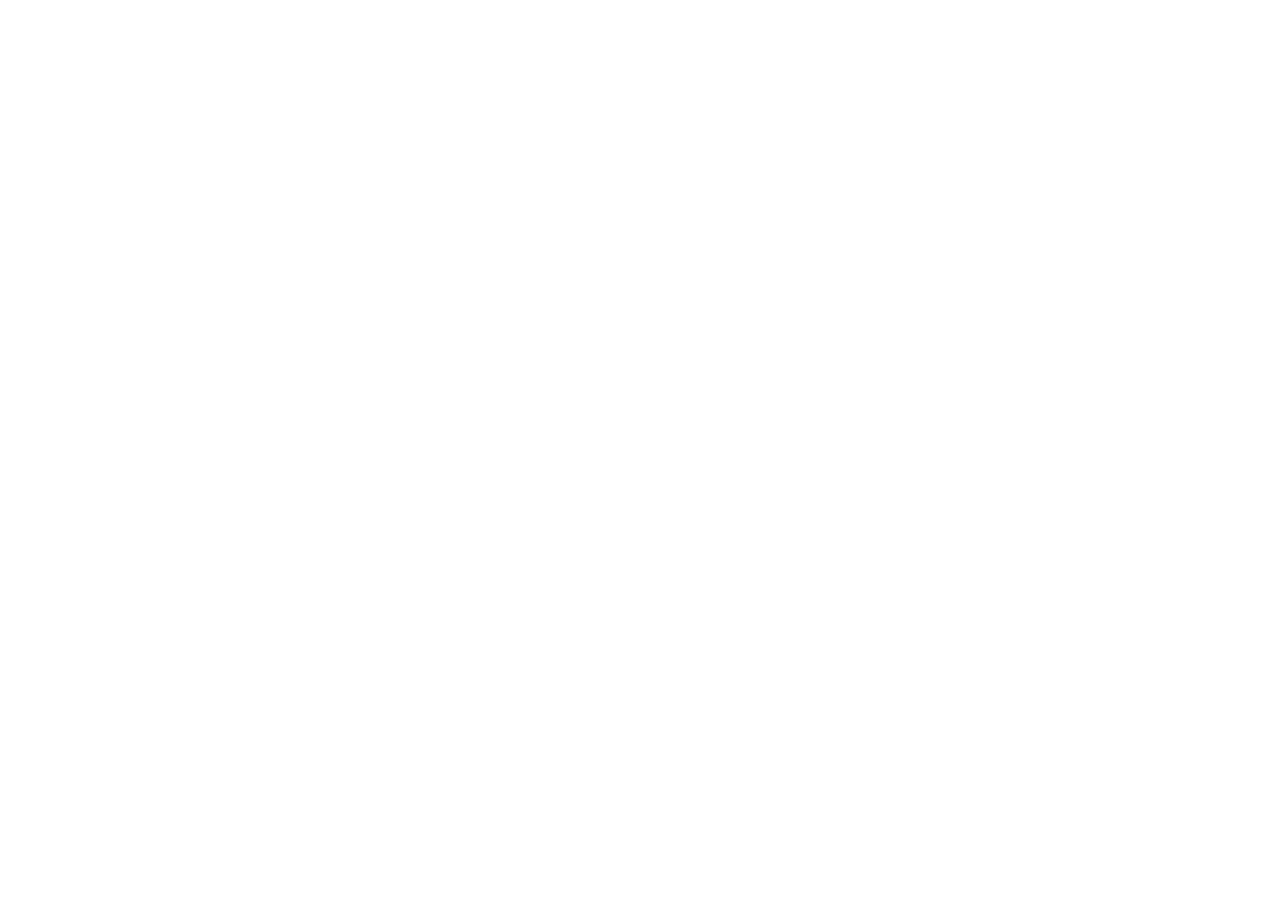
==== commit 5a017418: "feat: :sparkles: Lógica web component main.js" ====
--- a/index.html
+++ b/index.html
@@ -3,7 +3,6 @@
   <head>
     <meta charset="UTF-8" />
     <meta name="viewport" content="width=device-width, initial-scale=1.0" />
-    <!-- <link rel="stylesheet" href="css/style.css" /> -->
     <link
       href="https://unpkg.com/boxicons@2.1.4/css/boxicons.min.css"
       rel="stylesheet"
@@ -19,6 +18,5 @@
   </head>
   <body>
     <main-component></main-component>
-    <!-- <footer-principal></footer-principal> -->
   </body>
 </html>
